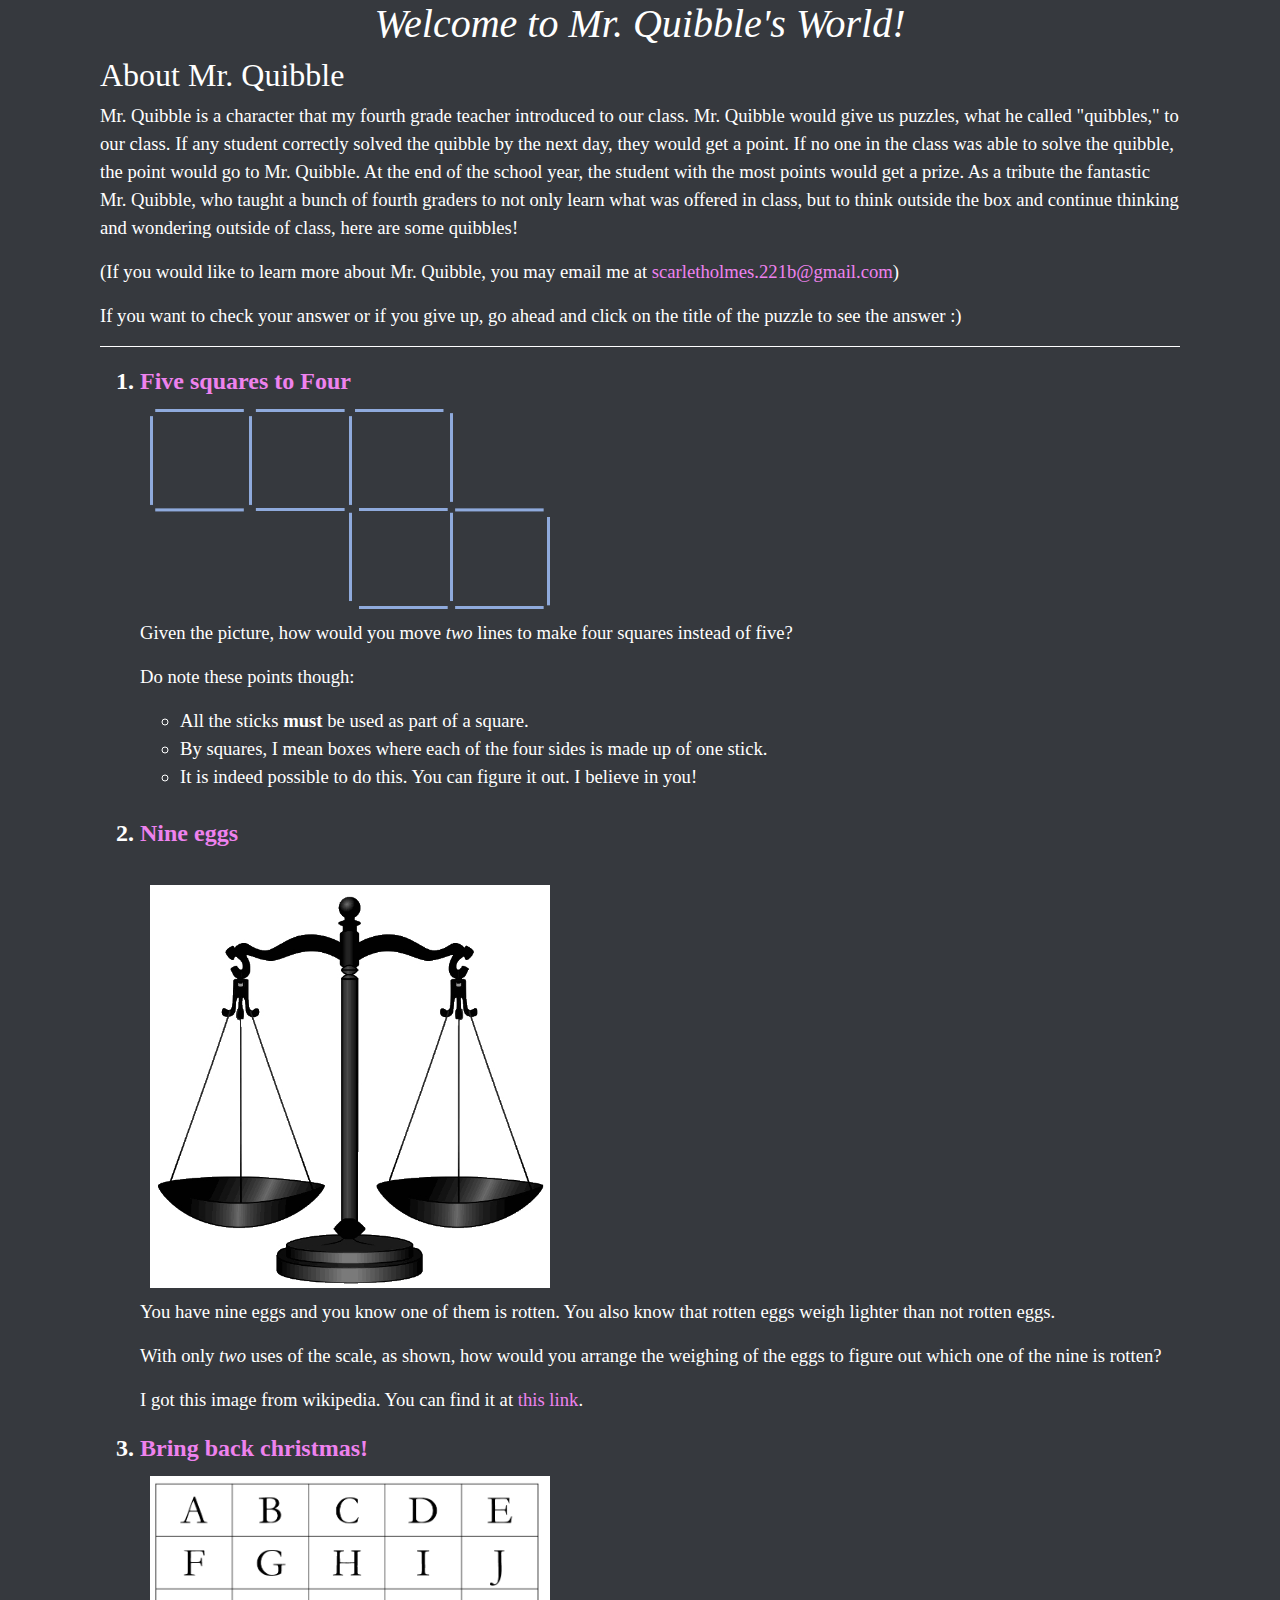
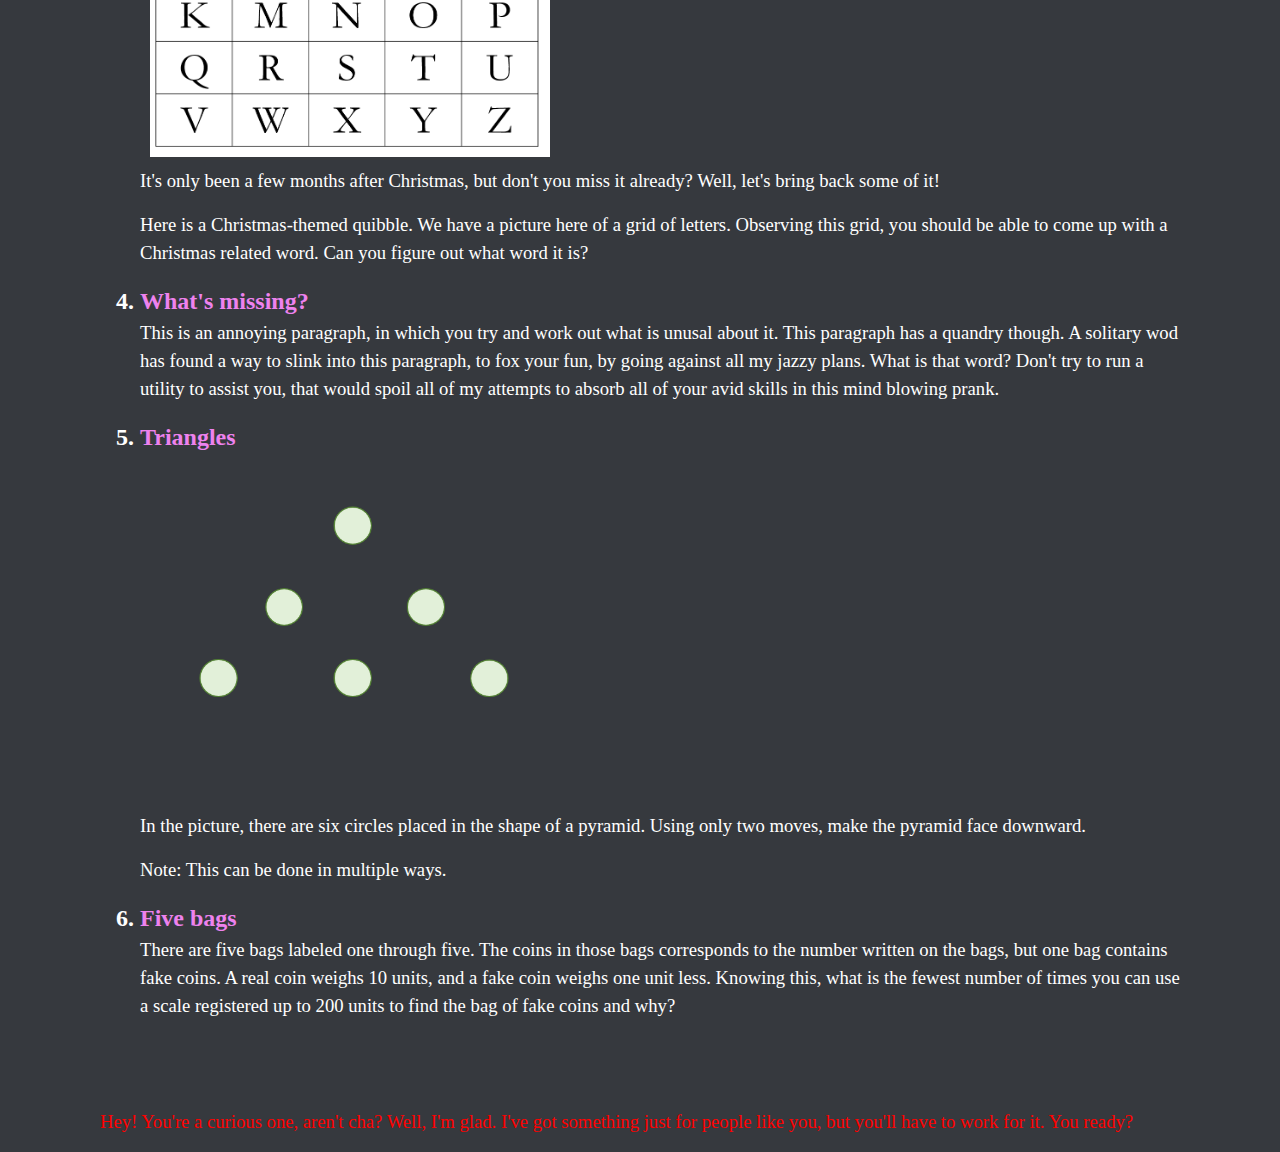
==== project0/index.html @ 95357e90 "I hope this works" ====
<!DOCTYPE html>

<html lang="en">
	<div class = "bg"> 
    <head>
		<link rel="stylesheet" href="bootstrap-4.4.1-dist/bootstrap-4.4.1-dist/css/bootstrap.min.css">
        <link rel="stylesheet" type="text/css" href="sheet.css">
		<script src="bootstrap-4.4.1-dist/bootstrap-4.4.1-dist/js/bootstrap.js"></script> 
		
        <meta charset="utf-8">
        <title>Mr. Quibble's world!</title>
	</head>
    <body>
		<div class="container">
			<div class="col-sm">
				
			</div>
			<div class="col-lg">
				<h1><i><center>Welcome to Mr. Quibble's World!</center></i></h1>
				<h2>About Mr. Quibble</h2>
				<p> Mr. Quibble is a character that my fourth grade teacher introduced to our class. Mr. Quibble would give us puzzles, what he called "quibbles," to our class. If any student correctly solved the quibble by the next day, they would get a point. If no one in the class was able to solve the quibble, the point would go to Mr. Quibble. At the end of the school year, the student with the most points would get a prize. As a tribute the fantastic Mr. Quibble, who taught a bunch of fourth graders to not only learn what was offered in class, but to think outside the box and continue thinking and wondering outside of class, here are some quibbles!</p>
				<p>(If you would like to learn more about Mr. Quibble, you may email me at <a href = "mailto:scarletholmes.221b@gmail.com">scarletholmes.221b@gmail.com</a>)</p>

				<p>If you want to check your answer or if you give up, go ahead and click on the title of the puzzle to see the answer :)</p>
				<hr>
		
				<ol>
					<li><a href="q1.html" target="_blank"> Five squares to Four </a></li>
						<img id="q1p" src="imgs/Five.png">
						<p>Given the picture, how would you move <i>two</i> lines to make four squares instead of five?</p>
						<p>Do note these points though:</p>
						<ul>
							<li>All the sticks <b>must</b> be used as part of a square.</li>
							<li>By squares, I mean boxes where each of the four sides is made up of one stick.</li>
							<li>It is indeed possible to do this. You can figure it out. I believe in you!</li>
						</ul>
						<br>
					<li><a href="q2.html" target="_blank">Nine eggs</a></li>
						<br>
						<img id="q2p" src="imgs/scale.jpg">
						<p>You have nine eggs and you know one of them is rotten. You also know that rotten eggs weigh lighter than not rotten eggs.</p>
						<p>With only <i>two</i> uses of the scale, as shown, how would you arrange the weighing of the eggs to figure out which one of the nine is rotten?</p>
						
						<p>I got this image from wikipedia. You can find it at <a target="_blank" href = "https://commons.wikimedia.org/wiki/File:Balanced_scale_of_Justice.svg"> this link</a>.
						
					<li><a href= "q3.html " target=_blank>Bring back christmas! </a></li>
						<img id="q3p" src="imgs/Grid.png">
						<p>It's only been a few months after Christmas, but don't you miss it already? Well, let's bring back some of it!</p>
						<p>Here is a Christmas-themed quibble. We have a picture here of a grid of letters. Observing this grid, you should be able to come up with a Christmas related word. Can you figure out what word it is?</p>
					<li><a href= "q4.html" target=_blank>What's missing?</a></li>
		
						<p> This is an annoying paragraph, in which you try and work out what is unusal about it. This paragraph has a quandry though. A solitary wod has found a way to slink into this paragraph, to fox your fun, by going against all my jazzy plans. What is that word? Don't try to run a utility to assist you, that would spoil all of my attempts to absorb all of your avid skills in this mind blowing prank.</p>
					<li><a href= "q5.html" target="_blank"> Triangles</a></li>
						<img id="q5p" src="imgs/triangle.png">
						<p> In the picture, there are six circles placed in the shape of a pyramid. Using only two moves, make the pyramid face downward.</p>
						<p> Note: This can be done in multiple ways. </p>
					<li><a href= "q6.html">Five bags</a></li>
						<p> There are five bags labeled one through five. The coins in those bags corresponds to the number written on the bags, but one bag contains fake coins. A real coin weighs 10 units, and a fake coin weighs one unit less. Knowing this, what is the fewest number of times you can use a scale registered up to 200 units to find the bag of fake coins and why?</p>
				</ol>
				<br>
				<br>
				<br>
				<p class = "answer">Hey! You're a curious one, aren't cha? Well, I'm glad. I've got something just for people like you, but you'll have to work for it. <a href="ready.html" target="_blank"> You ready?</a></p>
			</div>
			<div class="col-sm">

			</div>

		</div>

    </body>
	</div>
</html>
---- project0/sheet.css ----
h1, h2, h5, p, li, body{
	transition: all 0.5s ease-in-out;
}

body{
	background-color: #36393E;
}

hr {
	border-color: white
}

h1, h2, h5, p, li {
	color: white;
	font-family: garamond;
}

p {
	font-size: 14pt;
}

ol li {
	font-size: 18pt;
	font-weight: bold;
}

ul li {
	font-size: 14pt;
	font-weight:normal;
}

#q1p, #q2p, #q3p, #q5p{
	margin: 10px;
	width: 400px;
}

.answer {
	/* color: transparent; */
	color: red;
}

.answer a:link, .answer a:visited, .answer a:hover, .answer a:active{
	color: transparent;
	color: red;
}

#q4-pic {
	width: 80%;
}

/* great naming scheme, amirite? */
.sizee {
	width: 100px;
}

/* links */

a:link {
	color: violet;
}

a:visited {
	color: lightblue;
}

a:hover {
	color: lightgreen;
}

a:active {
	color: orange;
}

/* all scrollbars */
::-webkit-scrollbar{
	width: 8px;
	height: 8px;
}

::-webkit-scrollbar-track{
	background: none; 
	border-radius: 10px;
}

::-webkit-scrollbar-thumb{
	background: rgba(255,255,255, 0.5);
	border-radius: 10px;
}

@media screen and (max-width: 900px){
	h1, h2, h5, hr p, li, body{
		transition: all 0.5s ease-in-out;
	}
	
	hr {
		border-color: black;
	}

	body {
		background-color: #FBDEBC;
	}
	h1, h2, h5, p, li {
		color: black;
	}

}
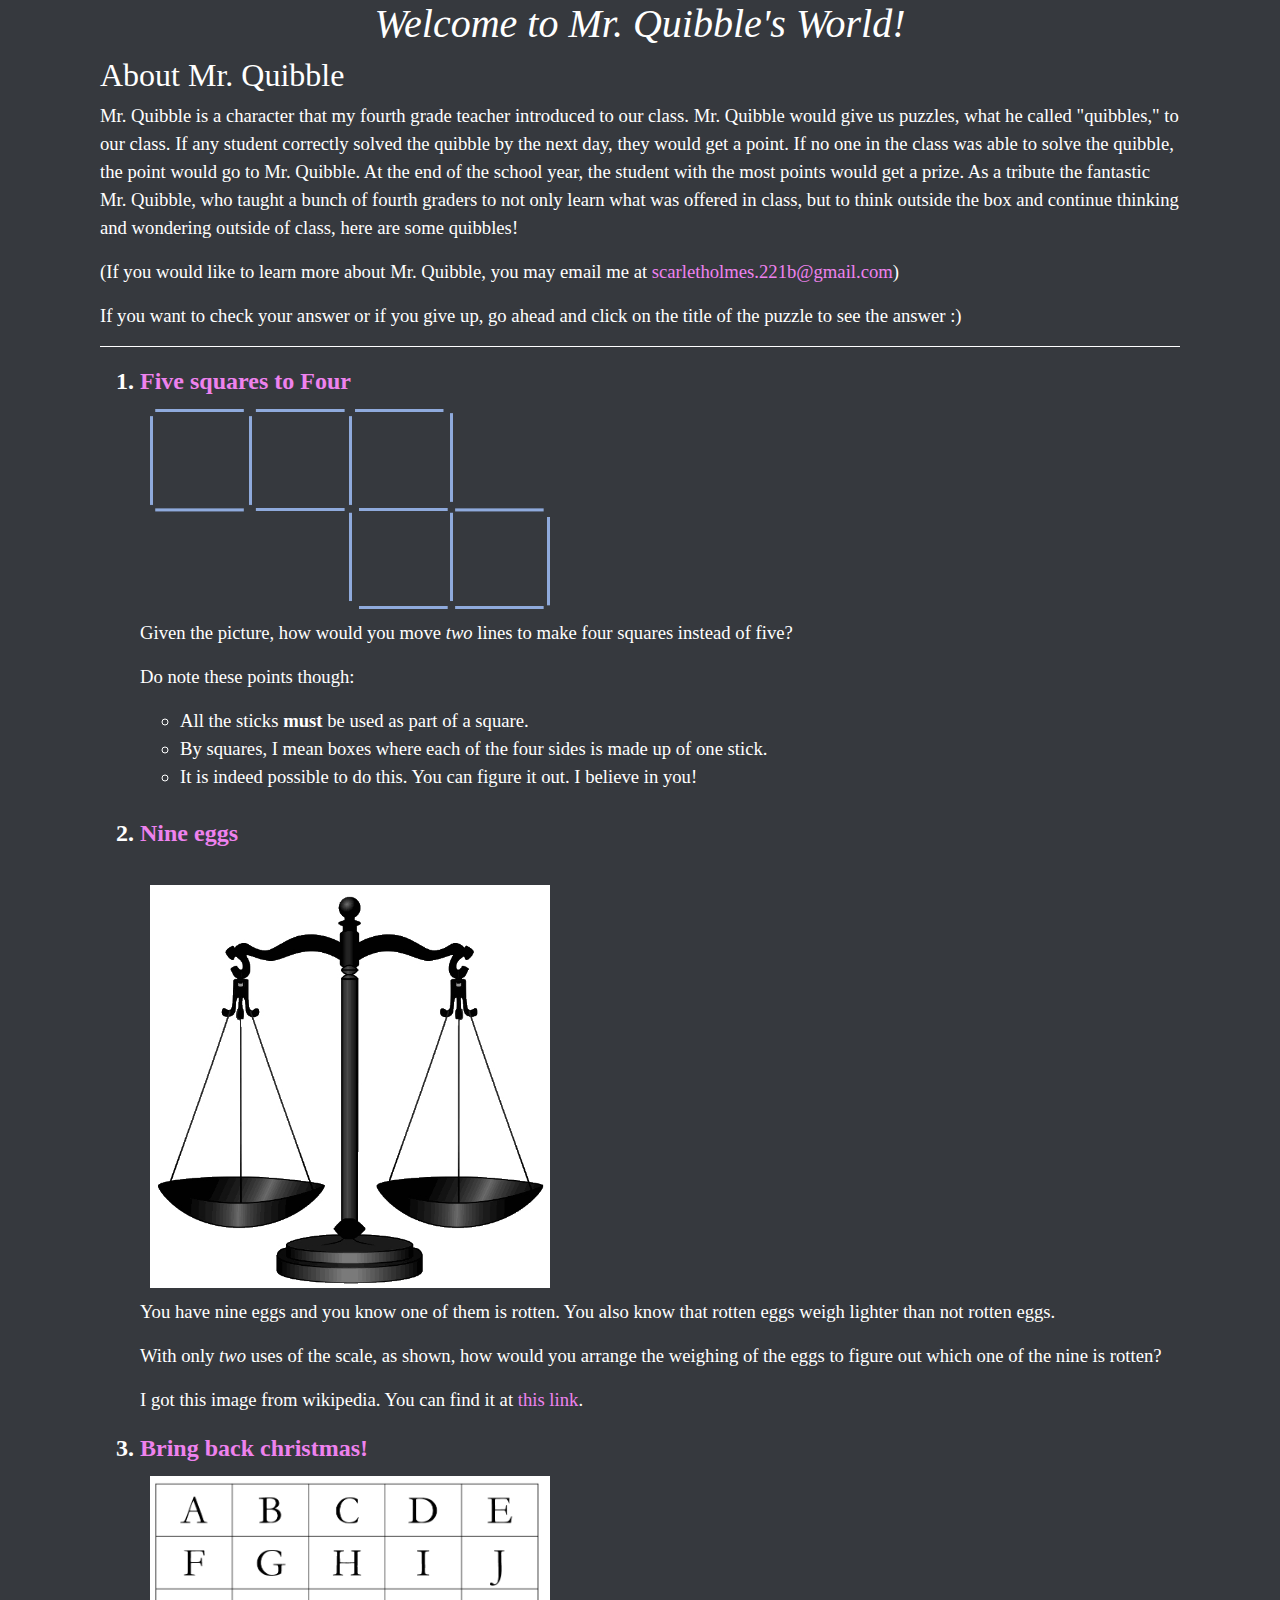
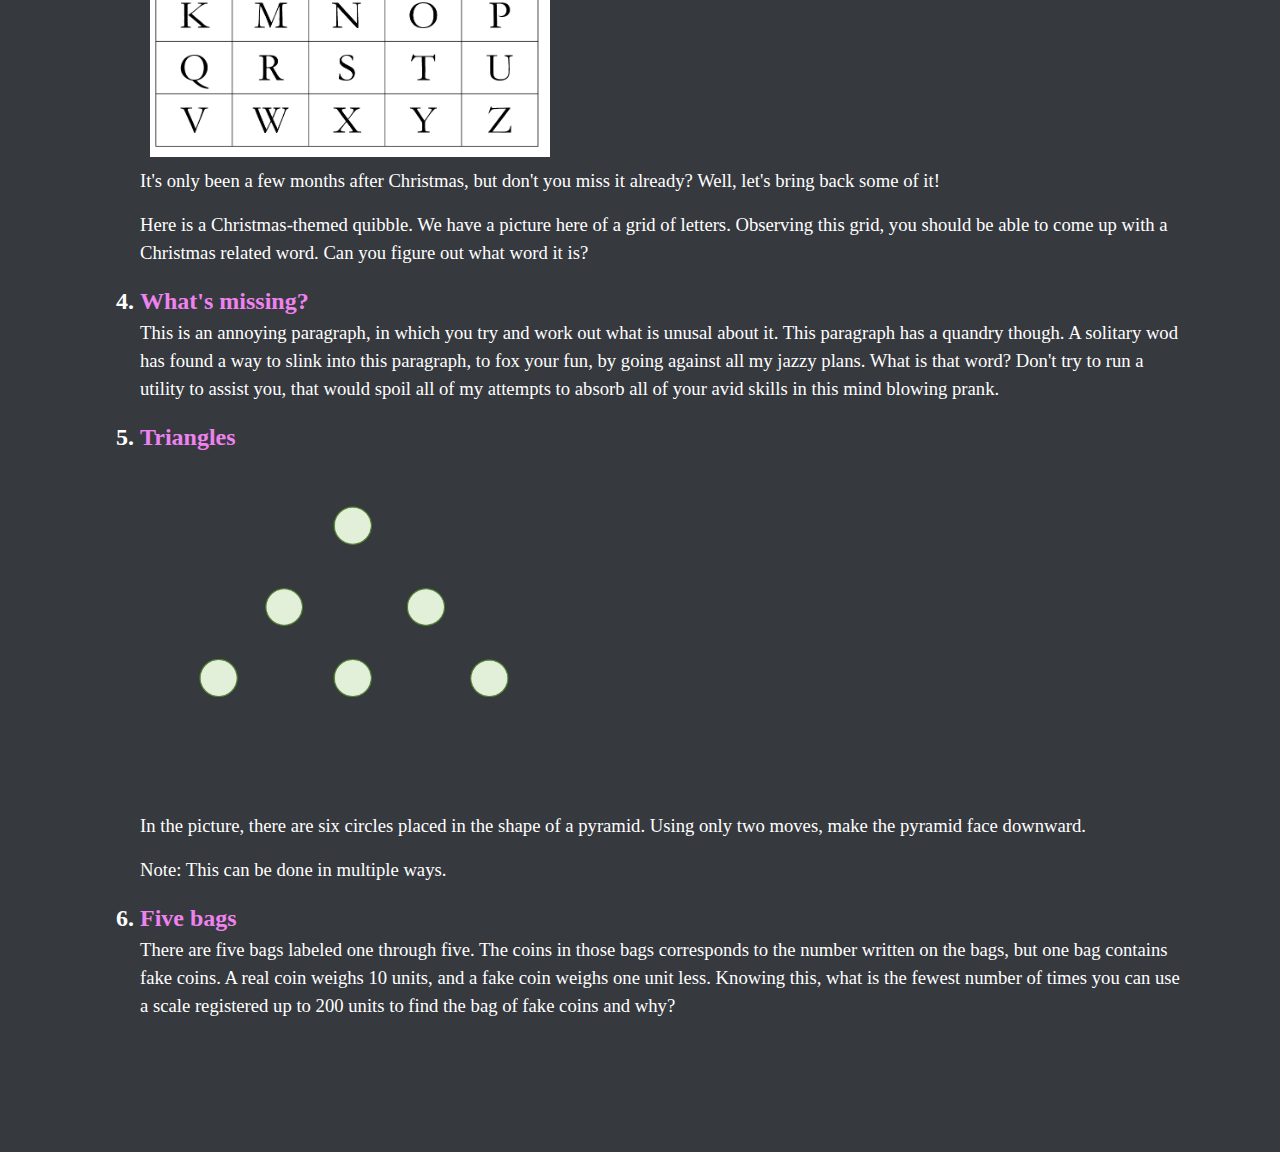
==== commit 16b48332: "project0" ====
--- a/project0/index.html
+++ b/project0/index.html
@@ -1,73 +1,76 @@
-<!DOCTYPE html>
-
-<html lang="en">
-	<div class = "bg"> 
-    <head>
-		<link rel="stylesheet" href="bootstrap-4.4.1-dist/bootstrap-4.4.1-dist/css/bootstrap.min.css">
-        <link rel="stylesheet" type="text/css" href="sheet.css">
-		<script src="bootstrap-4.4.1-dist/bootstrap-4.4.1-dist/js/bootstrap.js"></script> 
-		
-        <meta charset="utf-8">
-        <title>Mr. Quibble's world!</title>
-	</head>
-    <body>
-		<div class="container">
-			<div class="col-sm">
-				
-			</div>
-			<div class="col-lg">
-				<h1><i><center>Welcome to Mr. Quibble's World!</center></i></h1>
-				<h2>About Mr. Quibble</h2>
-				<p> Mr. Quibble is a character that my fourth grade teacher introduced to our class. Mr. Quibble would give us puzzles, what he called "quibbles," to our class. If any student correctly solved the quibble by the next day, they would get a point. If no one in the class was able to solve the quibble, the point would go to Mr. Quibble. At the end of the school year, the student with the most points would get a prize. As a tribute the fantastic Mr. Quibble, who taught a bunch of fourth graders to not only learn what was offered in class, but to think outside the box and continue thinking and wondering outside of class, here are some quibbles!</p>
-				<p>(If you would like to learn more about Mr. Quibble, you may email me at <a href = "mailto:scarletholmes.221b@gmail.com">scarletholmes.221b@gmail.com</a>)</p>
-
-				<p>If you want to check your answer or if you give up, go ahead and click on the title of the puzzle to see the answer :)</p>
-				<hr>
-		
-				<ol>
-					<li><a href="q1.html" target="_blank"> Five squares to Four </a></li>
-						<img id="q1p" src="imgs/Five.png">
-						<p>Given the picture, how would you move <i>two</i> lines to make four squares instead of five?</p>
-						<p>Do note these points though:</p>
-						<ul>
-							<li>All the sticks <b>must</b> be used as part of a square.</li>
-							<li>By squares, I mean boxes where each of the four sides is made up of one stick.</li>
-							<li>It is indeed possible to do this. You can figure it out. I believe in you!</li>
-						</ul>
-						<br>
-					<li><a href="q2.html" target="_blank">Nine eggs</a></li>
-						<br>
-						<img id="q2p" src="imgs/scale.jpg">
-						<p>You have nine eggs and you know one of them is rotten. You also know that rotten eggs weigh lighter than not rotten eggs.</p>
-						<p>With only <i>two</i> uses of the scale, as shown, how would you arrange the weighing of the eggs to figure out which one of the nine is rotten?</p>
-						
-						<p>I got this image from wikipedia. You can find it at <a target="_blank" href = "https://commons.wikimedia.org/wiki/File:Balanced_scale_of_Justice.svg"> this link</a>.
-						
-					<li><a href= "q3.html " target=_blank>Bring back christmas! </a></li>
-						<img id="q3p" src="imgs/Grid.png">
-						<p>It's only been a few months after Christmas, but don't you miss it already? Well, let's bring back some of it!</p>
-						<p>Here is a Christmas-themed quibble. We have a picture here of a grid of letters. Observing this grid, you should be able to come up with a Christmas related word. Can you figure out what word it is?</p>
-					<li><a href= "q4.html" target=_blank>What's missing?</a></li>
-		
-						<p> This is an annoying paragraph, in which you try and work out what is unusal about it. This paragraph has a quandry though. A solitary wod has found a way to slink into this paragraph, to fox your fun, by going against all my jazzy plans. What is that word? Don't try to run a utility to assist you, that would spoil all of my attempts to absorb all of your avid skills in this mind blowing prank.</p>
-					<li><a href= "q5.html" target="_blank"> Triangles</a></li>
-						<img id="q5p" src="imgs/triangle.png">
-						<p> In the picture, there are six circles placed in the shape of a pyramid. Using only two moves, make the pyramid face downward.</p>
-						<p> Note: This can be done in multiple ways. </p>
-					<li><a href= "q6.html">Five bags</a></li>
-						<p> There are five bags labeled one through five. The coins in those bags corresponds to the number written on the bags, but one bag contains fake coins. A real coin weighs 10 units, and a fake coin weighs one unit less. Knowing this, what is the fewest number of times you can use a scale registered up to 200 units to find the bag of fake coins and why?</p>
-				</ol>
-				<br>
-				<br>
-				<br>
-				<p class = "answer">Hey! You're a curious one, aren't cha? Well, I'm glad. I've got something just for people like you, but you'll have to work for it. <a href="ready.html" target="_blank"> You ready?</a></p>
-			</div>
-			<div class="col-sm">
-
-			</div>
-
-		</div>
-
-    </body>
-	</div>
-</html>
+<!DOCTYPE html>
+
+<html lang="en">
+	<div class = "bg"> 
+    <head>
+		<link rel="stylesheet" href="bootstrap-4.4.1-dist/bootstrap-4.4.1-dist/css/bootstrap.min.css">
+        <link rel="stylesheet" type="text/css" href="style.css">
+		<script src="https://code.jquery.com/jquery-3.5.1.js" integrity="sha256-QWo7LDvxbWT2tbbQ97B53yJnYU3WhH/C8ycbRAkjPDc=" crossorigin="anonymous"></script>
+		<script src="bootstrap-4.4.1-dist/bootstrap-4.4.1-dist/js/bootstrap.js"></script> 
+		<script src="script.js"></script>
+		
+        <meta charset="utf-8">
+        <title>Mr. Quibble's world!</title>
+	</head>
+    <body>
+		<div class="container">
+			<div class="col-sm-12">
+				
+			</div>
+			<div class="col-lg">
+				<h1><i><center>Welcome to Mr. Quibble's World!</center></i></h1>
+
+				<h2>About Mr. Quibble</h2>
+				<p> Mr. Quibble is a character that my fourth grade teacher introduced to our class. Mr. Quibble would give us puzzles, what he called "quibbles," to our class. If any student correctly solved the quibble by the next day, they would get a point. If no one in the class was able to solve the quibble, the point would go to Mr. Quibble. At the end of the school year, the student with the most points would get a prize. As a tribute the fantastic Mr. Quibble, who taught a bunch of fourth graders to not only learn what was offered in class, but to think outside the box and continue thinking and wondering outside of class, here are some quibbles!</p>
+				<p>(If you would like to learn more about Mr. Quibble, you may email me at <a href = "mailto:scarletholmes.221b@gmail.com">scarletholmes.221b@gmail.com</a>)</p>
+
+				<p>If you want to check your answer or if you give up, go ahead and click on the title of the puzzle to see the answer :)</p>
+				<hr>
+		
+				<ol>
+					<li><a href="q1.html" target="_blank"> Five squares to Four </a></li>
+						<img id="q1p" src="imgs/Five.png">
+						<p>Given the picture, how would you move <i>two</i> lines to make four squares instead of five?</p>
+						<p>Do note these points though:</p>
+						<ul class = "inside_ul">
+							<li>All the sticks <b>must</b> be used as part of a square.</li>
+							<li>By squares, I mean boxes where each of the four sides is made up of one stick.</li>
+							<li>It is indeed possible to do this. You can figure it out. I believe in you!</li>
+						</ul>
+						<br>
+					<li><a href="q2.html" target="_blank">Nine eggs</a></li>
+						<br>
+						<img id="q2p" src="imgs/scale.jpg">
+						<p>You have nine eggs and you know one of them is rotten. You also know that rotten eggs weigh lighter than not rotten eggs.</p>
+						<p>With only <i>two</i> uses of the scale, as shown, how would you arrange the weighing of the eggs to figure out which one of the nine is rotten?</p>
+						
+						<p>I got this image from wikipedia. You can find it at <a target="_blank" href = "https://commons.wikimedia.org/wiki/File:Balanced_scale_of_Justice.svg"> this link</a>.
+						
+					<li><a href= "q3.html" target=_blank>Bring back christmas! </a></li>
+						<img id="q3p" src="imgs/Grid.png">
+						<p>It's only been a few months after Christmas, but don't you miss it already? Well, let's bring back some of it!</p>
+						<p>Here is a Christmas-themed quibble. We have a picture here of a grid of letters. Observing this grid, you should be able to come up with a Christmas related word. Can you figure out what word it is?</p>
+					<li><a href= "q4.html" target=_blank>What's missing?</a></li>
+		
+						<p> This is an annoying paragraph, in which you try and work out what is unusal about it. This paragraph has a quandry though. A solitary wod has found a way to slink into this paragraph, to fox your fun, by going against all my jazzy plans. What is that word? Don't try to run a utility to assist you, that would spoil all of my attempts to absorb all of your avid skills in this mind blowing prank.</p>
+					<li><a href= "q5.html" target="_blank"> Triangles</a></li>
+						<img id="q5p" src="imgs/triangle.png">
+						<p> In the picture, there are six circles placed in the shape of a pyramid. Using only two moves, make the pyramid face downward.</p>
+						<p> Note: This can be done in multiple ways. </p>
+					<li><a href= "q6.html" target="_blank">Five bags</a></li>
+						<p> There are five bags labeled one through five. The coins in those bags corresponds to the number written on the bags, but one bag contains fake coins. A real coin weighs 10 units, and a fake coin weighs one unit less. Knowing this, what is the fewest number of times you can use a scale registered up to 200 units to find the bag of fake coins and why?</p>
+				</ol>
+				<br>
+				<br>
+				<br>
+				<p class = "answer">Hey! You're a curious one, aren't cha? Well, I'm glad. I've got something just for people like you, but you'll have to work for it. <a href="ready.html" target="_blank"> You ready?</a></p>
+			</div>
+			<div class="col-sm-12">
+
+			</div>
+
+		</div>
+
+    </body>
+	</div>
+</html>
--- a/project0/style.css
+++ b/project0/style.css
@@ -0,0 +1,98 @@
+a:link {
+  color: violet;
+}
+
+a:visited {
+  color: lightblue;
+}
+
+a:hover {
+  color: lightgreen;
+}
+
+a:active {
+  color: orange;
+}
+
+.answer {
+  color: transparent;
+}
+
+.answer a:link, .answer a:visited, .answer a:hover, .answer a:active, .answer li {
+  color: transparent;
+}
+
+p, ul li {
+  font-size: 14pt;
+}
+
+ol > li {
+  font-size: 18pt;
+  font-weight: bold;
+}
+
+ul li {
+  font-weight: normal;
+}
+
+h1, h2, h5, p, ul li, li, body {
+  transition: all 0.5s ease-in-out;
+}
+
+body {
+  background-color: #36393E;
+}
+
+hr {
+  border-color: white;
+}
+
+h1, h2, h5, p, ul li, li, a, th, td {
+  color: white;
+  font-family: garamond;
+}
+
+#q1p, #q2p, #q3p, #q5p {
+  margin: 10px;
+  width: 400px;
+}
+
+#q4-pic {
+  width: 80%;
+}
+
+/* great naming scheme, amirite? */
+.sizee {
+  width: 100px;
+}
+
+/* all scrollbars */
+::-webkit-scrollbar {
+  width: 8px;
+  height: 8px;
+}
+
+::-webkit-scrollbar-track {
+  background: none;
+  border-radius: 10px;
+}
+
+::-webkit-scrollbar-thumb {
+  background: rgba(255, 255, 255, 0.5);
+  border-radius: 10px;
+}
+
+@media only screen and (max-width: 1000px) {
+  h1, h2, h5, hr p, hr ul li, ul hr li, li, a, th, td, body {
+    transition: all 0.5s ease-in-out;
+  }
+  hr {
+    border-color: black;
+  }
+  body {
+    background-color: #FBDEBC;
+  }
+  h1, h2, h5, p, ul li, li, a, th, td {
+    color: black;
+  }
+}
